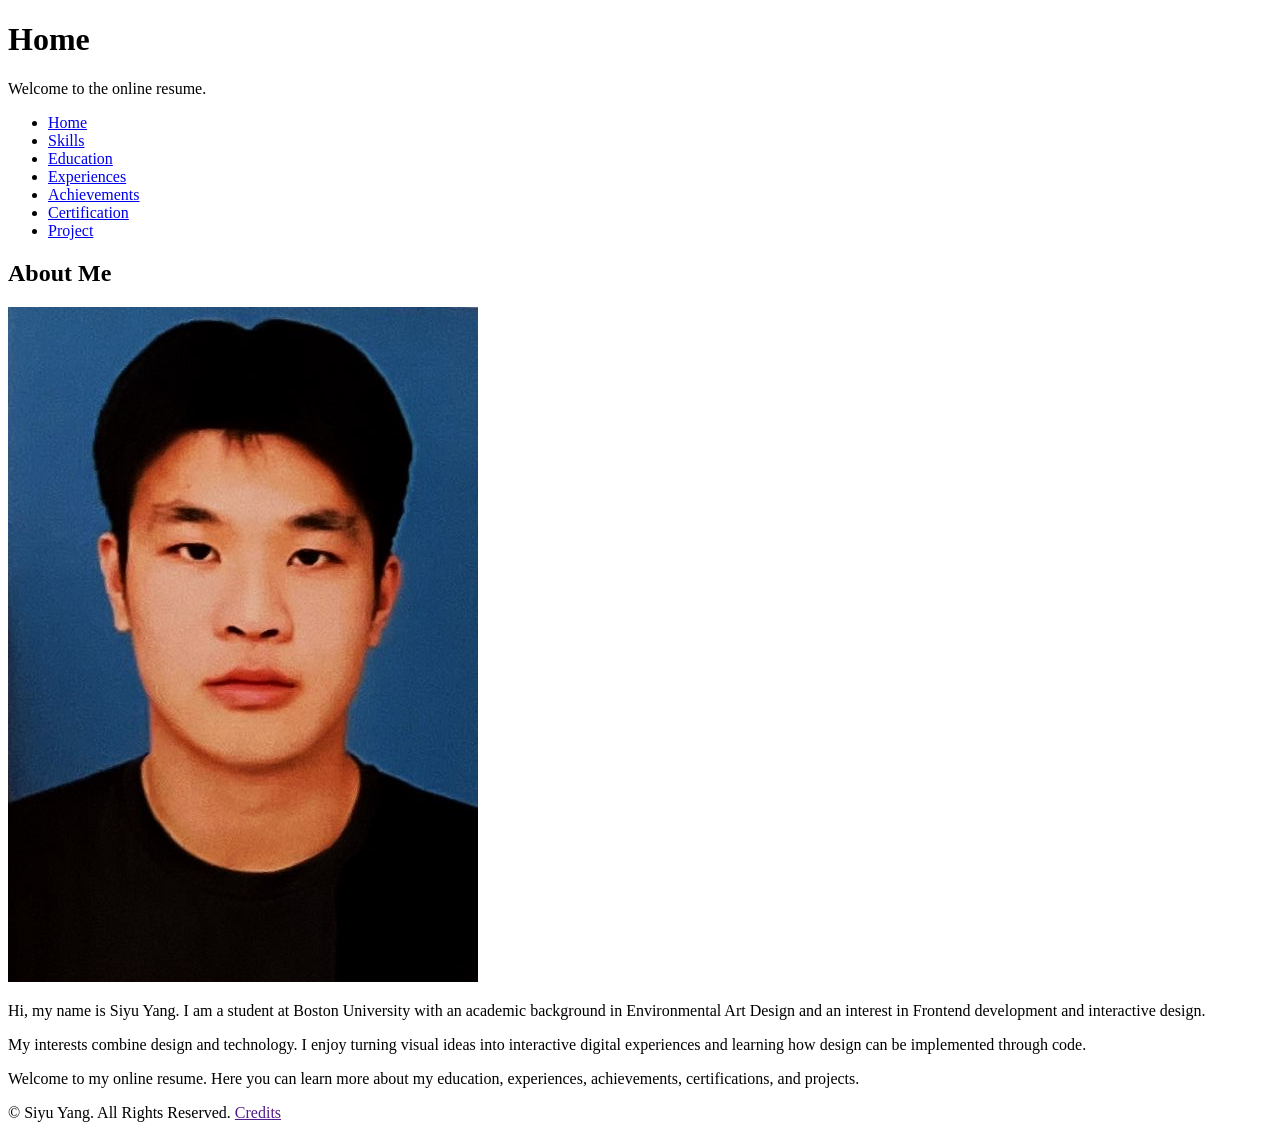
==== index.html @ b86c9f39 "Complete initial HTML structure" ====
<!DOCTYPE html>
<html lang="en">
<head>
    <meta charset="UTF-8">
    <!--viewport is cater for responsive design-->
    <meta name="viewport" content="width=device-width, initial-scale=1.0">
    <meta name="description" content="Siyu Yang's online resume — Computer Science lecturer at Boston University.">
    <title>Home | CS303MP-1</title>
</head>

<body>
<!--header/title of webpage-->
<header>
    <h1>Home</h1>
    <p>Welcome to the online resume.</p>
</header>

<!--navigation bar-->
<nav>
    <ul>
        <li><a href="index.html">Home</a></li>
        <li><a href="./html/skills.html">Skills</a></li>
        <li><a href="./html/education.html">Education</a></li>
        <li><a href="./html/experiences.html">Experiences</a></li>
        <li><a href="./html/achievements.html">Achievements</a></li>
        <li><a href="./html/certification.html">Certification</a></li>
        <li><a href="./html/projects.html">Project</a></li>
    </ul>
</nav>

<!--main content-->
<main>
    <h2>About Me</h2>

    <img src="./images/pic.jpg" alt="Profile photo">

    <p>
        Hi, my name is Siyu Yang. I am a student at Boston University
        with an academic background in Environmental Art Design and an
        interest in Frontend development and interactive design.
    </p>

    <p>
        My interests combine design and technology. I enjoy turning visual
        ideas into interactive digital experiences and learning how design
        can be implemented through code.
    </p>

    <p>
        Welcome to my online resume. Here you can learn more about my
        education, experiences, achievements, certifications, and projects.
    </p>

</main>

<!--footer/credit pages-->
<footer>
    <p> &#169; Siyu Yang. All Rights Reserved. <a href="">Credits</a></p>
</footer>
</body>
</html>
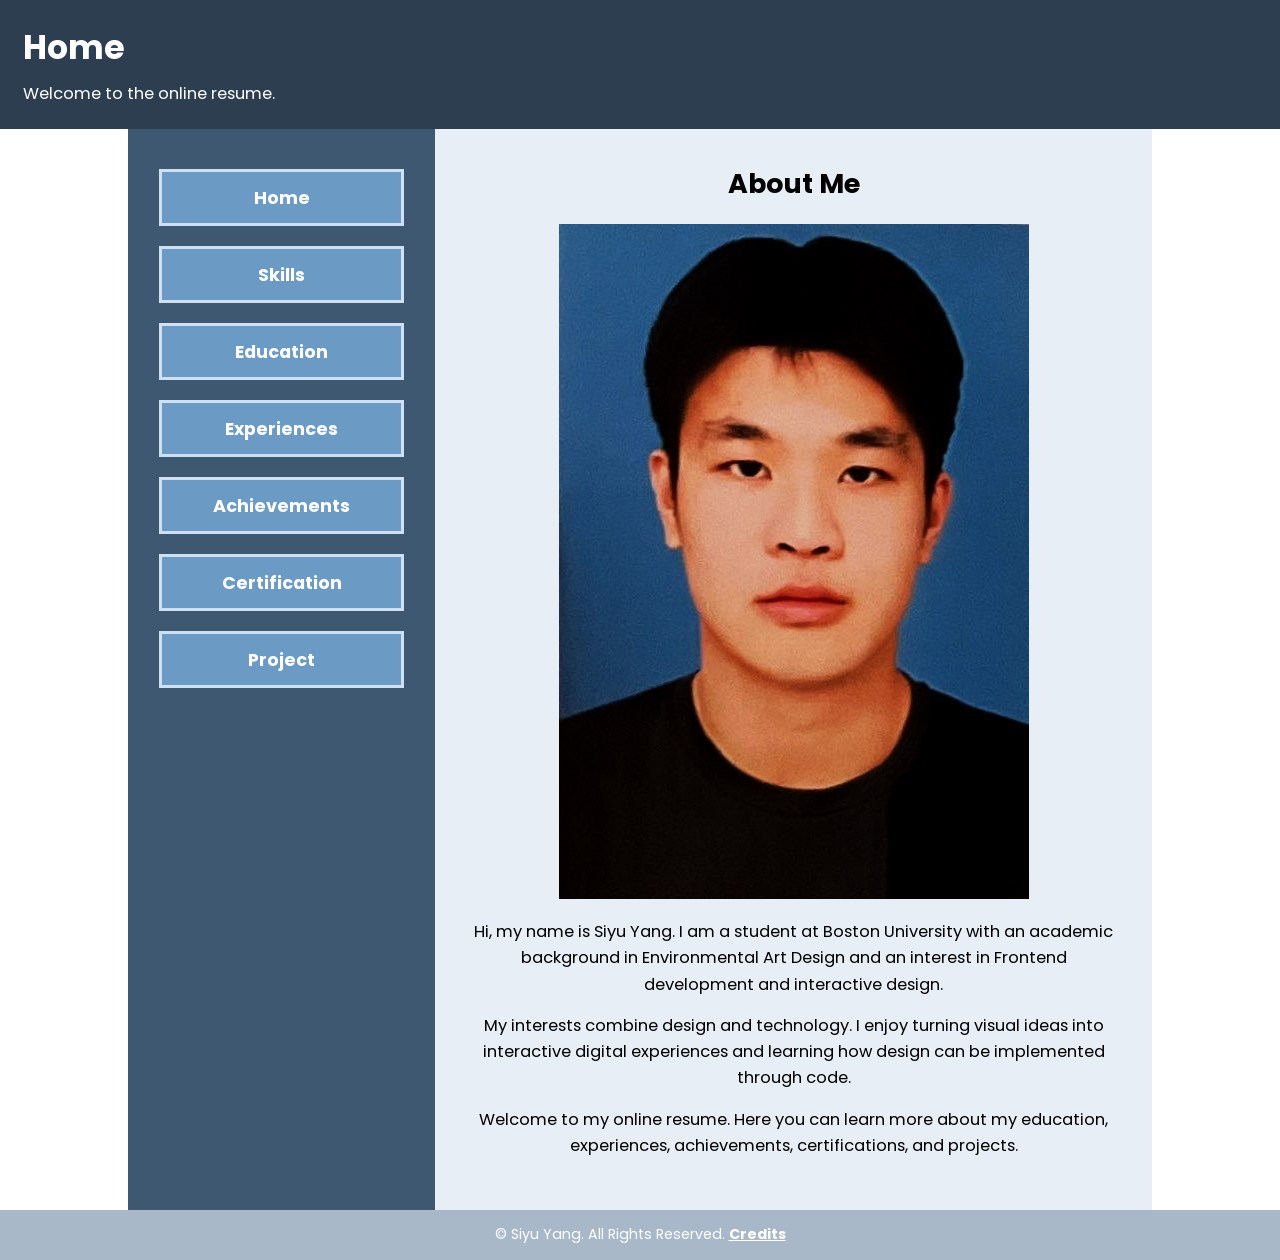
==== commit d55c9ea8: "Complete MP1 resume website" ====
--- a/index.html
+++ b/index.html
@@ -4,7 +4,15 @@
     <meta charset="UTF-8">
     <!--viewport is cater for responsive design-->
     <meta name="viewport" content="width=device-width, initial-scale=1.0">
-    <meta name="description" content="Siyu Yang's online resume — Computer Science lecturer at Boston University.">
+    <meta name="description" content="Siyu Yang's online resume — Boston University student interested in frontend development and interactive design.">
+
+    <!--Google font use-->
+    <link rel="preconnect" href="https://fonts.googleapis.com">
+    <link rel="preconnect" href="https://fonts.gstatic.com" crossorigin>
+    <link href="https://fonts.googleapis.com/css2?family=Poppins:wght@400;600;700&display=swap" rel="stylesheet">
+
+    <!-- external CSS here-->
+    <link rel="stylesheet" type="text/css" href="./css/stylepage.css">
     <title>Home | CS303MP-1</title>
 </head>
 
@@ -15,47 +23,52 @@
     <p>Welcome to the online resume.</p>
 </header>
 
+
+<!--responsive design id attribute-->
+<div id="container">
+
 <!--navigation bar-->
-<nav>
-    <ul>
-        <li><a href="index.html">Home</a></li>
-        <li><a href="./html/skills.html">Skills</a></li>
-        <li><a href="./html/education.html">Education</a></li>
-        <li><a href="./html/experiences.html">Experiences</a></li>
-        <li><a href="./html/achievements.html">Achievements</a></li>
-        <li><a href="./html/certification.html">Certification</a></li>
-        <li><a href="./html/projects.html">Project</a></li>
-    </ul>
-</nav>
+    <nav>
+        <ul>
+            <li><a href="index.html">Home</a></li>
+            <li><a href="./html/skills.html">Skills</a></li>
+            <li><a href="./html/education.html">Education</a></li>
+            <li><a href="./html/experiences.html">Experiences</a></li>
+            <li><a href="./html/achievements.html">Achievements</a></li>
+            <li><a href="./html/certification.html">Certification</a></li>
+            <li><a href="./html/projects.html">Project</a></li>
+        </ul>
+    </nav>
 
 <!--main content-->
-<main>
-    <h2>About Me</h2>
+    <main>
+        <h2>About Me</h2>
 
-    <img src="./images/pic.jpg" alt="Profile photo">
+        <img src="./images/pic.jpg" alt="Profile photo">
 
-    <p>
-        Hi, my name is Siyu Yang. I am a student at Boston University
-        with an academic background in Environmental Art Design and an
-        interest in Frontend development and interactive design.
-    </p>
+        <p>
+            Hi, my name is Siyu Yang. I am a student at Boston University
+            with an academic background in Environmental Art Design and an
+            interest in Frontend development and interactive design.
+        </p>
 
-    <p>
-        My interests combine design and technology. I enjoy turning visual
-        ideas into interactive digital experiences and learning how design
-        can be implemented through code.
-    </p>
+        <p>
+            My interests combine design and technology. I enjoy turning visual
+            ideas into interactive digital experiences and learning how design
+            can be implemented through code.
+        </p>
 
-    <p>
-        Welcome to my online resume. Here you can learn more about my
-        education, experiences, achievements, certifications, and projects.
-    </p>
+        <p>
+            Welcome to my online resume. Here you can learn more about my
+            education, experiences, achievements, certifications, and projects.
+        </p>
 
-</main>
-
+    </main>
+</div>
 <!--footer/credit pages-->
 <footer>
     <p> &#169; Siyu Yang. All Rights Reserved. <a href="">Credits</a></p>
 </footer>
+
 </body>
 </html>
--- a/css/stylepage.css
+++ b/css/stylepage.css
@@ -0,0 +1,484 @@
+/* ========================================= */
+/* RESET                                     */
+/* ========================================= */
+
+* {
+    margin: 0;
+    padding: 0;
+    box-sizing: border-box;
+}
+
+/* ========================================= */
+/* BODY                                      */
+/* ========================================= */
+
+body {
+    font-family: "Poppins", Arial, sans-serif;
+    background-color: white;
+}
+
+
+/* ========================================= */
+/* HEADER                                    */
+/* ========================================= */
+
+header {
+    background-color: #2C3E50;
+    color: white;
+
+    text-align: left;
+
+    padding: calc(10px + 1vw);
+}
+
+header h1 {
+    font-size: calc(18px + 1.2vw);
+    margin-bottom: 8px;
+}
+
+header p {
+    font-size: calc(10px + 0.5vw);
+}
+
+/* ========================================= */
+/* NAV + MAIN CONTAINER                      */
+/* ========================================= */
+
+#container {
+    width: 80%;
+    margin: 0 auto;
+
+    display: flex;
+    flex-direction: row;
+    align-items: stretch;
+
+    background-color: #E8EEF5;
+}
+
+
+/* ========================================= */
+/* NAVIGATION                                */
+/* ========================================= */
+
+nav {
+    width: 30%;
+    flex-shrink: 0;
+
+    background-color: #3E5871;
+
+    padding: 20px 0;
+}
+
+nav ul {
+    list-style: none;
+}
+
+nav li {
+    display: block;
+
+    width: 80%;
+    max-width: 250px;
+
+    margin: 20px auto;
+    padding: 12px 0;
+
+    background-color: #6B9AC4;
+    border: 3px solid #CFE0F2;
+}
+
+nav a {
+    display: block;
+
+    color: white;
+    text-decoration: none;
+
+    text-align: center;
+    font-weight: bold;
+
+    font-size: calc(10px + 0.6vw);
+}
+
+
+/* ========================================= */
+/* MAIN                                      */
+/* ========================================= */
+
+main {
+    width: 70%;
+    min-width: 0;
+
+    min-height: 100vh;
+
+    background-color: #E8EEF5;
+
+    padding: calc(10px + 2vw);
+
+    text-align: center;
+}
+
+main h2 {
+    font-size: calc(14px + 1vw);
+
+    margin-bottom: 20px;
+}
+
+main h3 {
+    font-size: calc(12px + 0.7vw);
+
+    margin-top: 20px;
+    margin-bottom: 10px;
+}
+
+main p {
+    max-width: 700px;
+
+    margin: 15px auto;
+
+    line-height: 1.6;
+
+    font-size: calc(10px + 0.5vw);
+}
+
+
+/* ========================================= */
+/* LISTS INSIDE MAIN                         */
+/* ========================================= */
+
+main ul {
+    width: 70%;
+
+    margin: 20px auto;
+
+    text-align: left;
+
+    list-style-position: inside;
+}
+
+main li {
+    margin: 8px 0;
+
+    font-size: calc(10px + 0.4vw);
+}
+
+
+/* ========================================= */
+/* LINKS INSIDE MAIN                         */
+/* ========================================= */
+
+main a {
+    color: #2C3E50;
+
+    font-weight: bold;
+}
+
+
+/* ========================================= */
+/* IMAGES                                    */
+/* ========================================= */
+
+img {
+    display: block;
+
+    max-width: 100%;
+    height: auto;
+
+    margin: 20px auto;
+}
+
+video {
+    display: block;
+
+    max-width: 100%;
+    height: auto;
+
+    margin: 20px auto;
+}
+
+
+/* ========================================= */
+/* TABLES                                    */
+/* ========================================= */
+
+table {
+    width: 70%;
+
+    margin: 20px auto;
+
+    border-collapse: collapse;
+}
+
+table,
+th,
+td {
+    border: 2px solid #9AA6B2;
+}
+
+th,
+td {
+    padding: 10px;
+
+    font-size: calc(10px + 0.4vw);
+}
+
+
+/* ========================================= */
+/* FOOTER                                    */
+/* ========================================= */
+
+footer {
+    background-color: #A8B8C8;
+
+    color: white;
+
+    text-align: center;
+
+    padding: calc(8px + 0.5vw);
+}
+
+footer p {
+    font-size: calc(9px + 0.4vw);
+}
+
+footer a {
+    color: white;
+
+    font-weight: bold;
+}
+
+
+/* ========================================= */
+/* PROJECTS PAGE - CALCULATOR                */
+/* ========================================= */
+
+.calculator-wrapper {
+    width: 80%;
+    margin: 40px auto 0;
+    padding: 3%;
+
+    text-align: center;
+
+    border-top: 2px solid #CFE0F2;
+}
+
+
+/* Calculator Inputs */
+
+.calculator-wrapper label {
+    font-size: calc(10px + 0.5vw);
+}
+
+.calculator-wrapper input {
+    width: 180px;
+
+    padding: 8px;
+    margin: 10px 5px;
+
+    border: 2px solid #9AA6B2;
+
+    font-size: calc(10px + 0.4vw);
+}
+
+
+/* Calculator Buttons */
+
+.button-group {
+    display: flex;
+
+    justify-content: center;
+    flex-wrap: wrap;
+
+    gap: 10px;
+
+    margin: 20px auto;
+}
+
+.button-group button {
+    padding: 8px 14px;
+
+    background-color: #3E5871;
+    color: white;
+
+    border: none;
+
+    font-size: calc(10px + 0.4vw);
+
+    cursor: pointer;
+}
+
+.button-group button:hover {
+    background-color: #2C3E50;
+}
+
+.clear-button {
+    min-width: 90px;
+}
+
+
+/* Calculator Output */
+
+.div-1 {
+    width: 300px;
+    min-height: 60px;
+
+    margin: 20px auto;
+    padding: 12px;
+
+    border: 2px solid #9AA6B2;
+
+    background-color: white;
+}
+
+#Result {
+    margin: 0;
+
+    min-height: 30px;
+
+    font-size: calc(14px + 0.8vw);
+    font-weight: bold;
+
+    color: #2C3E50;
+
+    text-align: center;
+}
+
+
+/* Negative Result */
+
+#Result.negative {
+    color: red;
+}
+
+
+/* ========================================= */
+/* BREAKPOINT 1                              */
+/* MAIN - SMALLER THAN 1000PX                */
+/* ========================================= */
+
+@media screen and (max-width: 1000px) {
+
+    #container {
+        flex-direction: column;
+    }
+
+    nav {
+        width: 100%;
+    }
+
+    main {
+        width: 100%;
+    }
+}
+
+/* ========================================= */
+/* BREAKPOINT 2                              */
+/* MOBILE - SMALLER THAN 750PX               */
+/* ========================================= */
+
+@media screen and (max-width: 750px) {
+
+    /*
+        Remove the side margins on
+        smaller screens.
+    */
+    #container {
+        width: 100%;
+
+        flex-direction: column;
+    }
+
+
+    /* ===================================== */
+    /* MOBILE HEADER                         */
+    /* ===================================== */
+    header {
+        text-align: center;
+
+        padding: calc(8px + 1vw);
+    }
+
+
+    /* ===================================== */
+    /* MOBILE NAVIGATION                     */
+    /* ===================================== */
+    nav {
+        width: 100%;
+
+        text-align: center;
+
+        padding: 8px 0;
+    }
+
+    nav ul {
+        display: flex;
+
+        justify-content: center;
+
+        flex-wrap: wrap;
+    }
+
+    nav li {
+        display: inline-block;
+
+        width: auto;
+
+        margin: 3px;
+
+        padding: 6px 10px;
+    }
+
+    nav a {
+        font-size: calc(9px + 0.5vw);
+    }
+
+
+    /* ===================================== */
+    /* MOBILE MAIN                           */
+    /* ===================================== */
+    main {
+        width: 100%;
+
+        padding: calc(10px + 2vw);
+    }
+
+    main p {
+        width: 95%;
+    }
+
+    main ul {
+        width: 90%;
+    }
+
+
+    /* ===================================== */
+    /* MOBILE TABLE                          */
+    /* ===================================== */
+    table {
+        width: 100%;
+    }
+
+
+    /* ===================================== */
+    /* MOBILE CALCULATOR                     */
+    /* ===================================== */
+    .calculator-wrapper {
+        width: 100%;
+
+        padding: 20px 10px;
+    }
+
+    .calculator-wrapper input {
+        width: 140px;
+    }
+
+    .button-group {
+        gap: 6px;
+    }
+
+    .button-group button {
+        padding: 7px 10px;
+    }
+
+    .div-1 {
+        width: 90%;
+    }
+}
